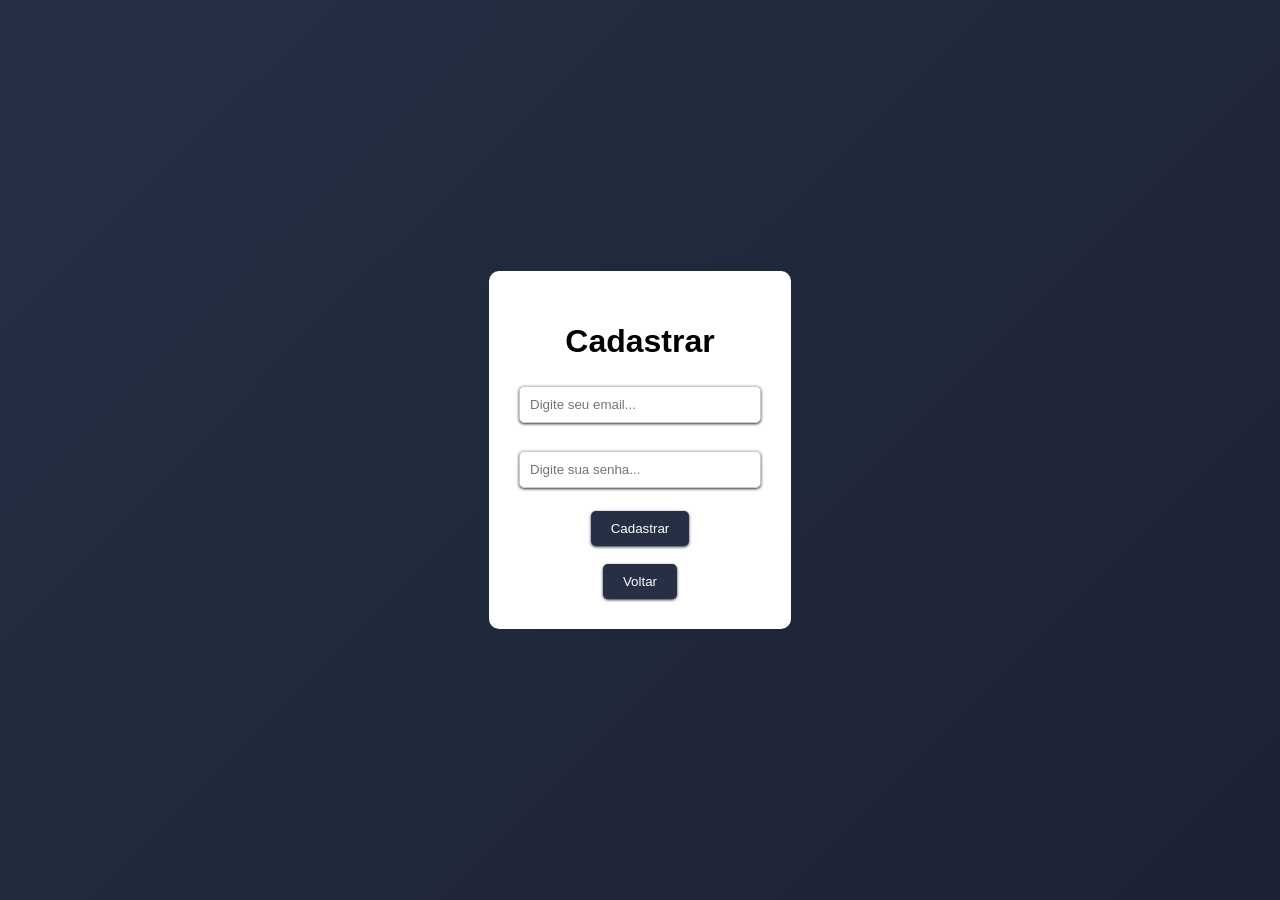
==== cadastro.html @ 02eb67e9 "Primeira versão do sistema (login + gastos)" ====
<!DOCTYPE html>
<html lang="pt-BR">
<head>
    <link rel="stylesheet" href="css/style.css">
    <meta charset="UTF-8">
    <meta name="viewport" content="width=device-width, initial-scale=1.0">
    <title>Cadastro de usuário</title>
</head>
<body>
    <div id="container">
    <h1>Cadastrar</h1>

    <form method="post" action="bd/cadastro.php">
        <input type="text" name="email" placeholder="Digite seu email..."><br><br>
        <input type="password" name="password" placeholder="Digite sua senha..."><br><br>
        <input type="submit" id="cadastrar" value="Cadastrar">
    </form>

    <br>

    <button onclick="window.location.href='index.html'">Voltar</button>
</div>
</body>
</html>
---- css/style.css ----
body {
    margin: 0;
    height: 100vh;

    display: flex;
    justify-content: center;
    align-items: center;

    background: linear-gradient(135deg, #262f44, #1b2233);
    font-weight: bold;
    font-family: Arial, sans-serif;
}

#container {
    background-color: white;
    padding: 30px;
    border-radius: 10px;
    box-shadow: 0 0 10px rgba(0, 0, 0, 0.1);
    text-align: center;
}

/* Inputs */
input[type="text"], 
input[type="password"] {
    width: 220px;
    padding: 10px;
    margin: 5px 0;
    border: 1px solid #ccc;
    border-radius: 5px;
    font-family: Arial, sans-serif;
    box-shadow: #262f44 0px 1px 3px;
    transition: 0.3s;
}

input[type="text"]:hover, 
input[type="password"]:hover {
    border-color: #888;
    box-shadow: #262f44 0px 2px 5px;
}

/* BOTÕES (corrigido) */
button,
input[type="submit"] {
    background-color: #262f44;
    color: white;
    border: none;
    padding: 10px 20px;
    border-radius: 5px;
    cursor: pointer;
    font-family: Arial, sans-serif;
    box-shadow: #262f44 0px 1px 3px;
    transition: 0.3s;
}

button:hover,
input[type="submit"]:hover {
    background-color: #1b2131;
    box-shadow: #262f44 0px 2px 5px;
}
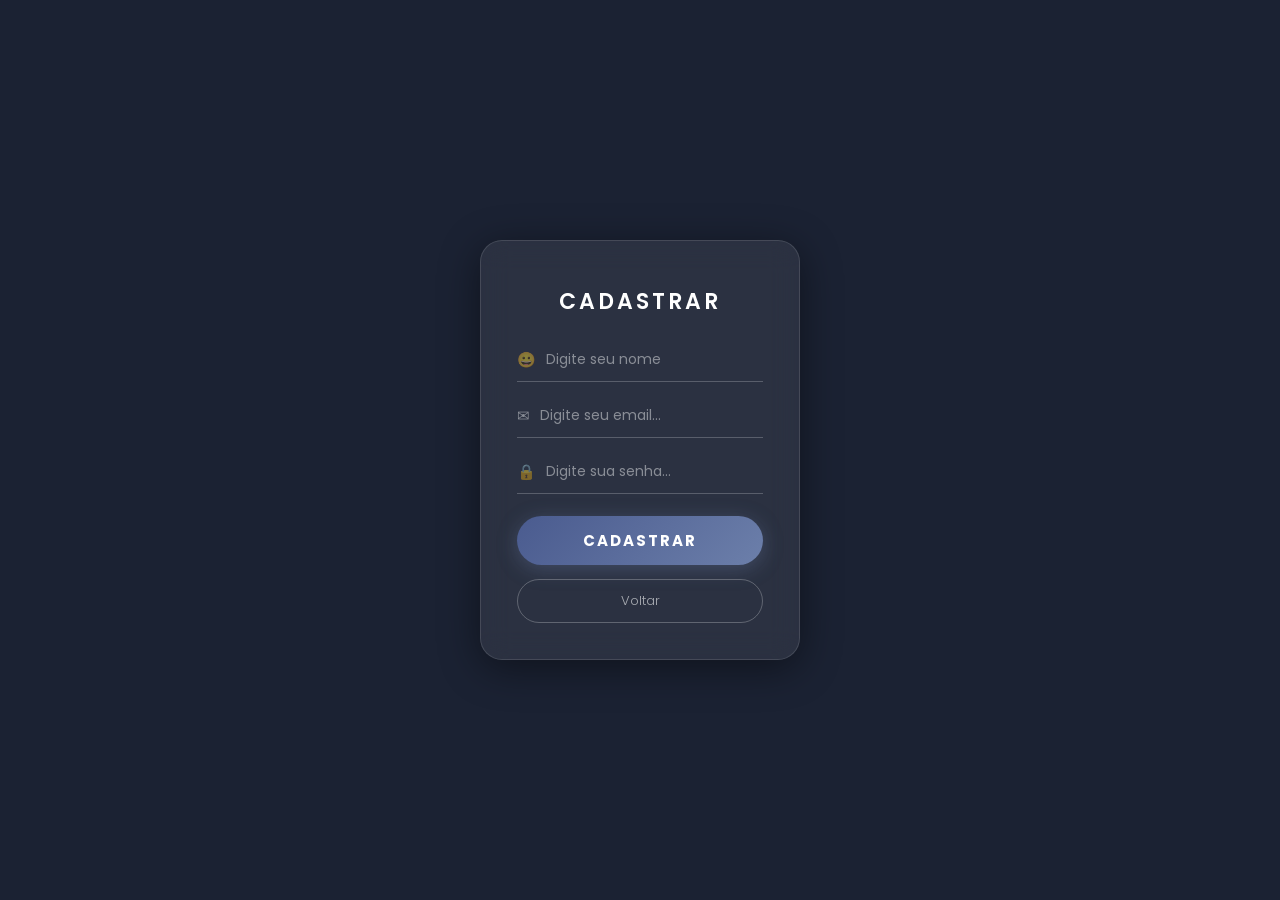
==== commit 61455a1b: "Atualização no sistema de criar usuário, interface bem mais desenvolvida, melhor estruturação do htm" ====
--- a/cadastro.html
+++ b/cadastro.html
@@ -1,24 +1,34 @@
 <!DOCTYPE html>
 <html lang="pt-BR">
 <head>
-    <link rel="stylesheet" href="css/style.css">
+    <link rel="stylesheet" href="css/styles.css">
     <meta charset="UTF-8">
     <meta name="viewport" content="width=device-width, initial-scale=1.0">
-    <title>Cadastro de usuário</title>
+    <title>Cadastro | Sistema de Login</title>
 </head>
 <body>
     <div id="container">
-    <h1>Cadastrar</h1>
+        <h1>Cadastrar</h1>
 
-    <form method="post" action="bd/cadastro.php">
-        <input type="text" name="email" placeholder="Digite seu email..."><br><br>
-        <input type="password" name="password" placeholder="Digite sua senha..."><br><br>
-        <input type="submit" id="cadastrar" value="Cadastrar">
-    </form>
+        <form method="post" action="bd/cadastro.php">
+            <div class="campo-wrapper">
+                <span class="icone">😀</span>
+                <input type="text" name="nome" placeholder="Digite seu nome" autocomplete="off">
+            </div>
+            <div class="campo-wrapper">
+                <span class="icone">✉</span>
+                <input type="text" name="email" placeholder="Digite seu email..." autocomplete="off">
+            </div>
 
-    <br>
+            <div class="campo-wrapper">
+                <span class="icone">🔒</span>
+                <input type="password" name="password" placeholder="Digite sua senha..." autocomplete="new-password">
+            </div>
 
-    <button onclick="window.location.href='index.html'">Voltar</button>
-</div>
+            <input type="submit" id="cadastrar" value="Cadastrar">
+        </form>
+
+        <button onclick="window.location.href='index.html'">Voltar</button>
+    </div>
 </body>
 </html>
--- a/css/styles.css
+++ b/css/styles.css
@@ -0,0 +1,198 @@
+/* ============================
+   BASE & BODY
+   ============================ */
+@import url('https://fonts.googleapis.com/css2?family=Poppins:wght@300;400;600;700&display=swap');
+
+input:-webkit-autofill,
+input:-webkit-autofill:hover,
+input:-webkit-autofill:focus {
+    -webkit-box-shadow: 0 0 0px 1000px transparent inset;
+    -webkit-text-fill-color: white;
+    transition: background-color 5000s ease-in-out 0s;
+}
+* {
+    box-sizing: border-box;
+    margin: 0;
+    padding: 0;
+}
+
+body {
+    min-height: 100vh;
+    display: flex;
+    justify-content: center;
+    align-items: center;
+    background-color: #1b2233;
+    font-family: 'Poppins', sans-serif;
+    color: white;
+}
+
+/* ============================
+   CARD GLASSMORPHISM
+   ============================ */
+#container {
+    background: rgba(255, 255, 255, 0.07);
+    backdrop-filter: blur(14px);
+    -webkit-backdrop-filter: blur(14px);
+    border: 1px solid rgba(255, 255, 255, 0.12);
+    box-shadow: 0 8px 40px rgba(0, 0, 0, 0.45);
+    border-radius: 22px;
+    padding: 44px 36px 36px;
+    width: 320px;
+    text-align: center;
+}
+
+/* ============================
+   AVATAR NO TOPO
+   ============================ */
+
+h1 {
+    color: white;
+    font-size: 22px;
+    font-weight: 600;
+    letter-spacing: 3px;
+    text-transform: uppercase;
+    margin-bottom: 30px;
+}
+
+/* ============================
+   FORMULÁRIO
+   ============================ */
+form {
+    display: flex;
+    flex-direction: column;
+    align-items: stretch;
+}
+
+br { display: none; }
+
+/* ============================
+   CAMPOS COM ÍCONE
+   ============================ */
+.campo-wrapper {
+    display: flex;
+    align-items: center;
+    gap: 10px;
+    border-bottom: 1.5px solid rgba(255, 255, 255, 0.22);
+    margin-bottom: 22px;
+    padding-bottom: 10px;
+    transition: border-color 0.3s;
+}
+
+.campo-wrapper:focus-within {
+    border-bottom-color: rgba(255, 255, 255, 0.7);
+}
+
+.campo-wrapper .icone {
+    opacity: 0.45;
+    flex-shrink: 0;
+    font-size: 15px;
+}
+
+input[type="text"],
+input[type="password"] {
+    background: transparent;
+    border: none;
+    outline: none;
+    color: white;
+    font-family: 'Poppins', sans-serif;
+    font-size: 14px;
+    width: 100%;
+}
+
+input[type="text"]::placeholder,
+input[type="password"]::placeholder {
+    color: rgba(255, 255, 255, 0.45);
+}
+
+/* ============================
+   LINHA: REMEMBER ME + FORGOT
+   ============================ */
+.linha-opcoes {
+    display: flex;
+    justify-content: space-between;
+    align-items: center;
+    margin-bottom: 26px;
+}
+
+.revelar-senha-container {
+    display: flex;
+    align-items: center;
+    gap: 6px;
+    font-size: 13px;
+    color: rgba(255, 255, 255, 0.55);
+    font-weight: 300;
+}
+
+input[type="checkbox"] {
+    accent-color: #6c7faa;
+    cursor: pointer;
+}
+
+a {
+    color: rgba(255, 255, 255, 0.45);
+    font-size: 13px;
+    font-style: italic;
+    font-weight: 300;
+    text-decoration: none;
+    transition: color 0.2s;
+}
+
+a:hover { color: rgba(255, 255, 255, 0.8); }
+
+/* ============================
+   BOTÃO LOGIN
+   ============================ */
+input[type="submit"] {
+    background: linear-gradient(135deg, #4a5b8f, #6c7faa);
+    color: white;
+    border: none;
+    border-radius: 30px;
+    padding: 13px;
+    font-family: 'Poppins', sans-serif;
+    font-size: 15px;
+    font-weight: 700;
+    letter-spacing: 2px;
+    text-transform: uppercase;
+    cursor: pointer;
+    width: 100%;
+    transition: 0.3s;
+    box-shadow: 0 4px 20px rgba(108, 127, 170, 0.35);
+    margin-bottom: 14px;
+}
+
+input[type="submit"]:hover {
+    background: linear-gradient(135deg, #3d4e7a, #5a6b8a);
+    transform: translateY(-2px);
+    box-shadow: 0 6px 24px rgba(108, 127, 170, 0.5);
+}
+
+/* ============================
+   BOTÃO CRIAR CONTA
+   ============================ */
+button {
+    background: transparent;
+    color: rgba(255, 255, 255, 0.6);
+    border: 1.5px solid rgba(255, 255, 255, 0.25);
+    border-radius: 30px;
+    padding: 11px;
+    font-family: 'Poppins', sans-serif;
+    font-size: 13px;
+    font-weight: 300;
+    cursor: pointer;
+    width: 100%;
+    transition: 0.3s;
+}
+
+button:hover {
+    background: rgba(255, 255, 255, 0.08);
+    border-color: rgba(255, 255, 255, 0.5);
+    color: white;
+}
+h3 {
+    color: rgba(255, 255, 255, 0.45);
+    font-size: 13px;
+    font-style: italic;
+    font-weight: 300;
+    text-decoration: none;
+    transition: color 0.2s;
+}
